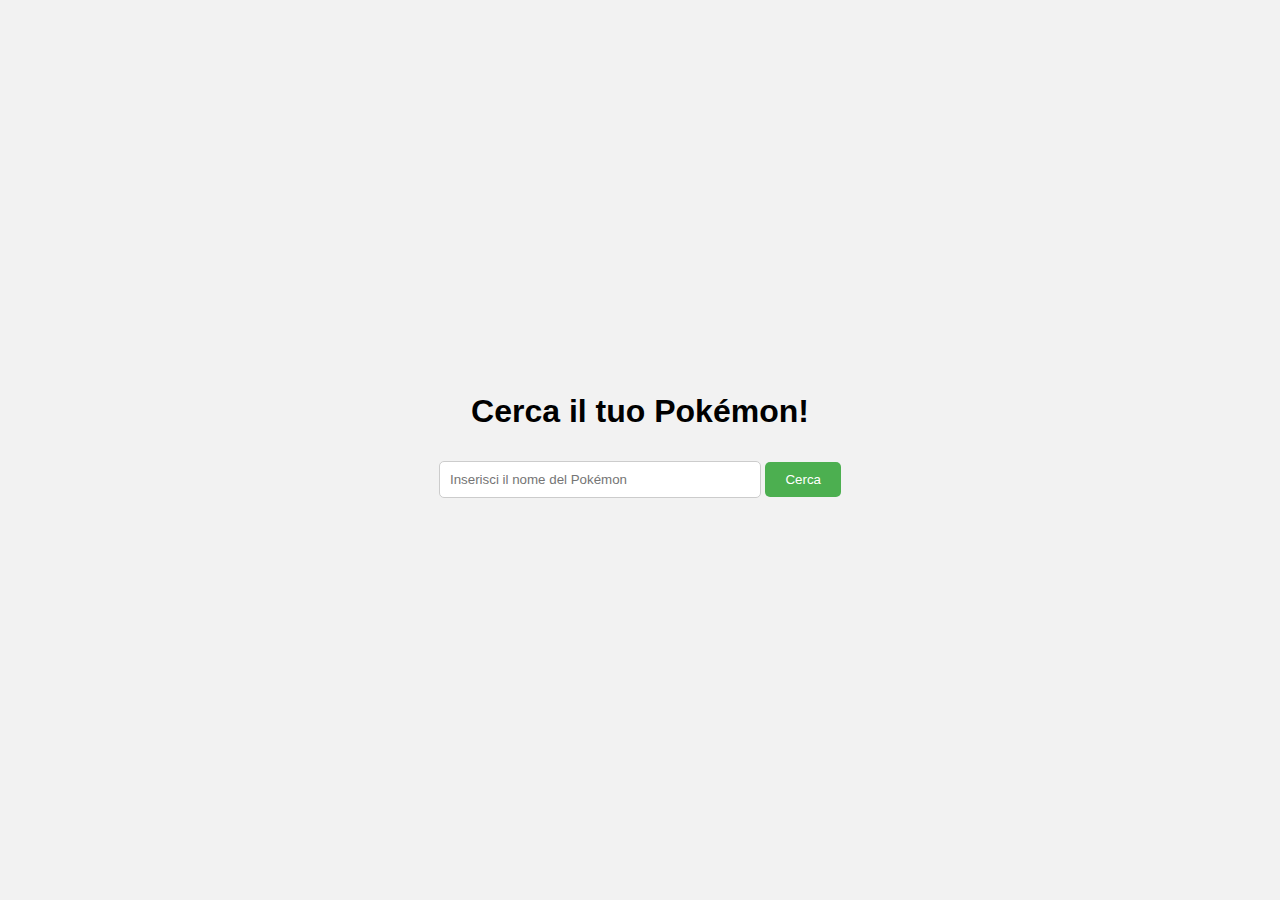
==== index.html @ 3b6ba939 "Add files via upload" ====
<!DOCTYPE html>
<html lang="it">
<head>
    <meta charset="UTF-8">
    <meta name="viewport" content="width=device-width, initial-scale=1.0">
    <title>Cerca il tuo Pokémon!</title>
    <link rel="stylesheet" href="style.css">
</head>
<body>
    <div id="app">
        <h1>Cerca il tuo Pokémon!</h1>
        <input type="text" id="search-input" placeholder="Inserisci il nome del Pokémon">
        <button id="search-button">Cerca</button>
        <div id="pokemon-info" class="pokemon-info">
            <!-- Le informazioni sul Pokémon verranno mostrate qui -->
        </div>
    </div>
    <script src="script.js"></script>
</body>
</html>
---- style.css ----
body {
    font-family: Arial, sans-serif;
    background-color: #f2f2f2;
    margin: 0;
    padding: 0;
    display: flex;
    justify-content: center;
    align-items: center;
    height: 100vh;
    flex-direction: column;
}

#app {
    text-align: center;
}

#search-input {
    width: 300px;
    padding: 10px;
    margin: 10px 0;
    border: 1px solid #ccc;
    border-radius: 5px;
}

#search-button {
    padding: 10px 20px;
    border: none;
    background-color: #4CAF50;
    color: white;
    cursor: pointer;
    border-radius: 5px;
}

#search-button:hover {
    background-color: #45a049;
}

.pokemon-info {
    margin-top: 20px;
}

.pokemon-card {
    background-color: #fff;
    border-radius: 10px;
    box-shadow: 0 2px 5px rgba(0, 0, 0, 0.1);
    padding: 20px;
    text-align: center;
    width: 250px;
    margin: 0 auto;
}

.pokemon-card img {
    width: 100px;
    height: 100px;
}

.pokemon-card h3 {
    margin: 10px 0 5px;
}
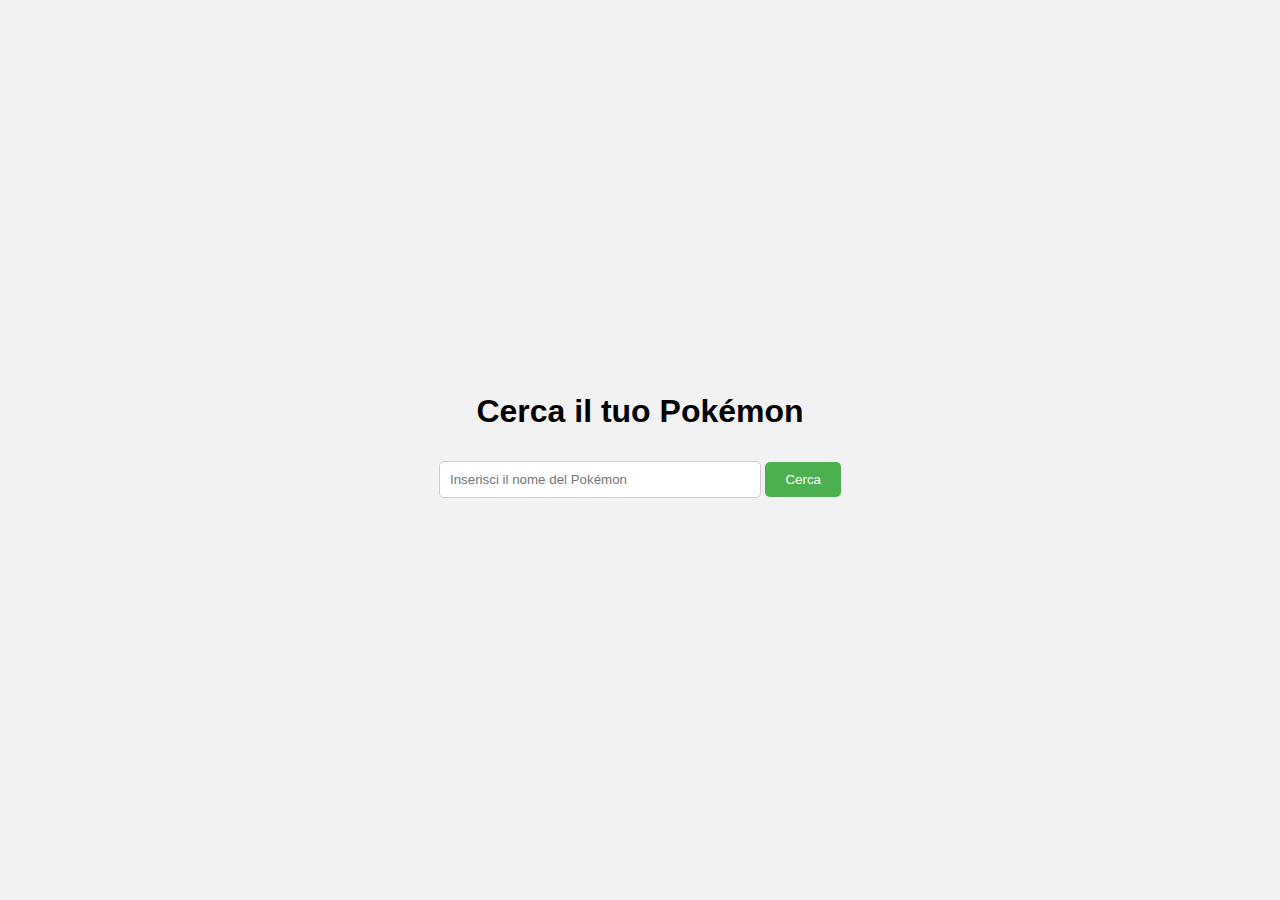
==== commit 4ada86a6: "Update index.html" ====
--- a/index.html
+++ b/index.html
@@ -8,7 +8,7 @@
 </head>
 <body>
     <div id="app">
-        <h1>Cerca il tuo Pokémon!</h1>
+        <h1>Cerca il tuo Pokémon</h1>
         <input type="text" id="search-input" placeholder="Inserisci il nome del Pokémon">
         <button id="search-button">Cerca</button>
         <div id="pokemon-info" class="pokemon-info">
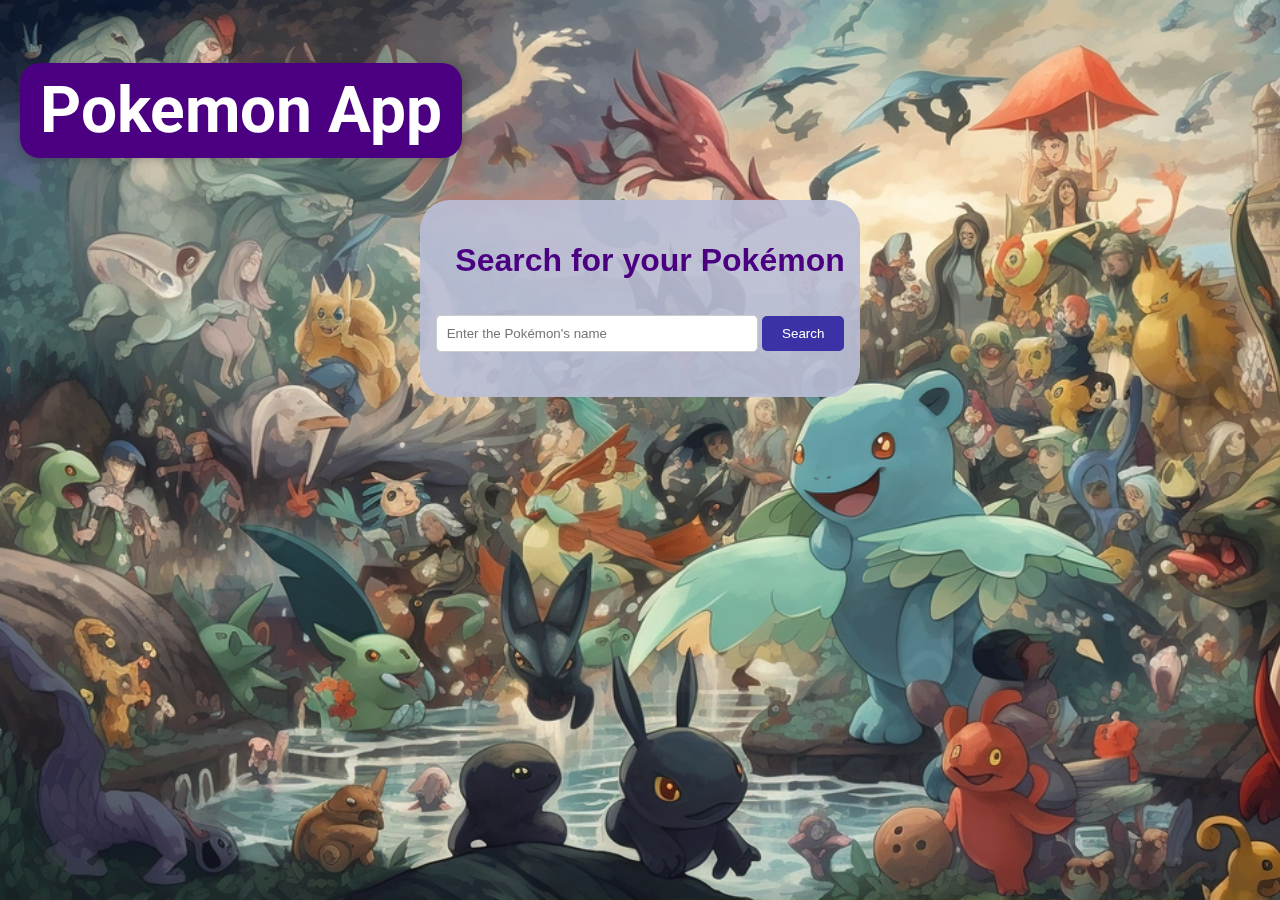
==== commit 2336b250: "nn" ====
--- a/index.html
+++ b/index.html
@@ -4,15 +4,19 @@
     <meta charset="UTF-8">
     <meta name="viewport" content="width=device-width, initial-scale=1.0">
     <title>Cerca il tuo Pokémon!</title>
+    <link href="https://fonts.googleapis.com/css2?family=Roboto:wght@700&display=swap" rel="stylesheet">
     <link rel="stylesheet" href="style.css">
 </head>
 <body>
+    <div>
+        <h1>Pokemon App</h1>
+    </div>
     <div id="app">
-        <h1>Cerca il tuo Pokémon</h1>
-        <input type="text" id="search-input" placeholder="Inserisci il nome del Pokémon">
-        <button id="search-button">Cerca</button>
+        <h2>Search for your Pokémon</h2>
+        <input type="text" id="search-input" placeholder="Enter the Pokémon's name">
+        <button id="search-button">Search</button>
         <div id="pokemon-info" class="pokemon-info">
-            <!-- Le informazioni sul Pokémon verranno mostrate qui -->
+            <!-- Qui ci saranno le info sul pokemon -->
         </div>
     </div>
     <script src="script.js"></script>
--- a/style.css
+++ b/style.css
@@ -1,17 +1,36 @@
 body {
     font-family: Arial, sans-serif;
-    background-color: #f2f2f2;
     margin: 0;
     padding: 0;
     display: flex;
     justify-content: center;
     align-items: center;
-    height: 100vh;
     flex-direction: column;
+    position: relative;
+    overflow: auto; /* Assicurati che il body sia scrollabile */
+    height: 100%;
+}
+
+body::before {
+    content: "";
+    position: fixed;
+    top: 0;
+    left: 0;
+    width: 100%;
+    height: 100%;
+    background: URL('IMGS/img1.jpg');
+    background-size: cover;
+    filter: blur(0px); /* Aumenta sfocatura */
+    z-index: -1;
 }
 
 #app {
     text-align: center;
+    background-color: rgba(185, 190, 214, 0.918); /* Fondino semitrasparente color panna */
+    padding: 15px;
+    border-radius: 30px;
+    z-index: 1;
+    margin-top: 200px;
 }
 
 #search-input {
@@ -25,7 +44,7 @@
 #search-button {
     padding: 10px 20px;
     border: none;
-    background-color: #4CAF50;
+    background-color: #3a32a5;
     color: white;
     cursor: pointer;
     border-radius: 5px;
@@ -37,6 +56,39 @@
 
 .pokemon-info {
     margin-top: 20px;
+    color: #4B0082; 
+}
+
+/* CSS per il titolo h1 "Pokemon App" */
+h1 {
+    color: #FFFFFF; /* Colore del testo */
+    background-color:#4B0082; /* Colore di sfondo rosso complementare */
+    font-size: 4em; /* Dimensione grande */
+    font-family: 'Roboto', sans-serif; /* Font personalizzato */
+    font-weight: bold;
+    position: absolute; /* Per posizionamento preciso */
+    top: 20px; /* Coordinata Y, puoi aggiustarla in base alle tue necessità */
+    left: 20px; /* Coordinata X, puoi aggiustarla in base alle tue necessità */
+    border-radius: 20px; /* Arrotondamento degli angoli */
+    padding: 10px 20px; /* Spaziatura interna */
+    box-shadow: 2px 2px 10px rgba(0, 0, 0, 0.2); /* Opzionale: ombra per un effetto 3D */
+}
+
+/* Media query per dispositivi mobili */
+@media (max-width: 600px) {
+    h1 {
+        font-size: 2em;
+        top: 10px;
+        left: 10px;
+        padding: 5px 10px;
+    }
+}
+/* Stile per h2 "Cerca il tuo Pokemon" */
+h2 {
+    color: #4B0082; /* Colore del testo viola */
+    font-size: 2em; /* Aumenta la dimensione del testo */
+    text-align: left; /* Allinea il testo a sinistra */
+    margin-left: 20px; /* Spaziatura a sinistra */
 }
 
 .pokemon-card {
@@ -56,4 +108,4 @@
 
 .pokemon-card h3 {
     margin: 10px 0 5px;
-}
+}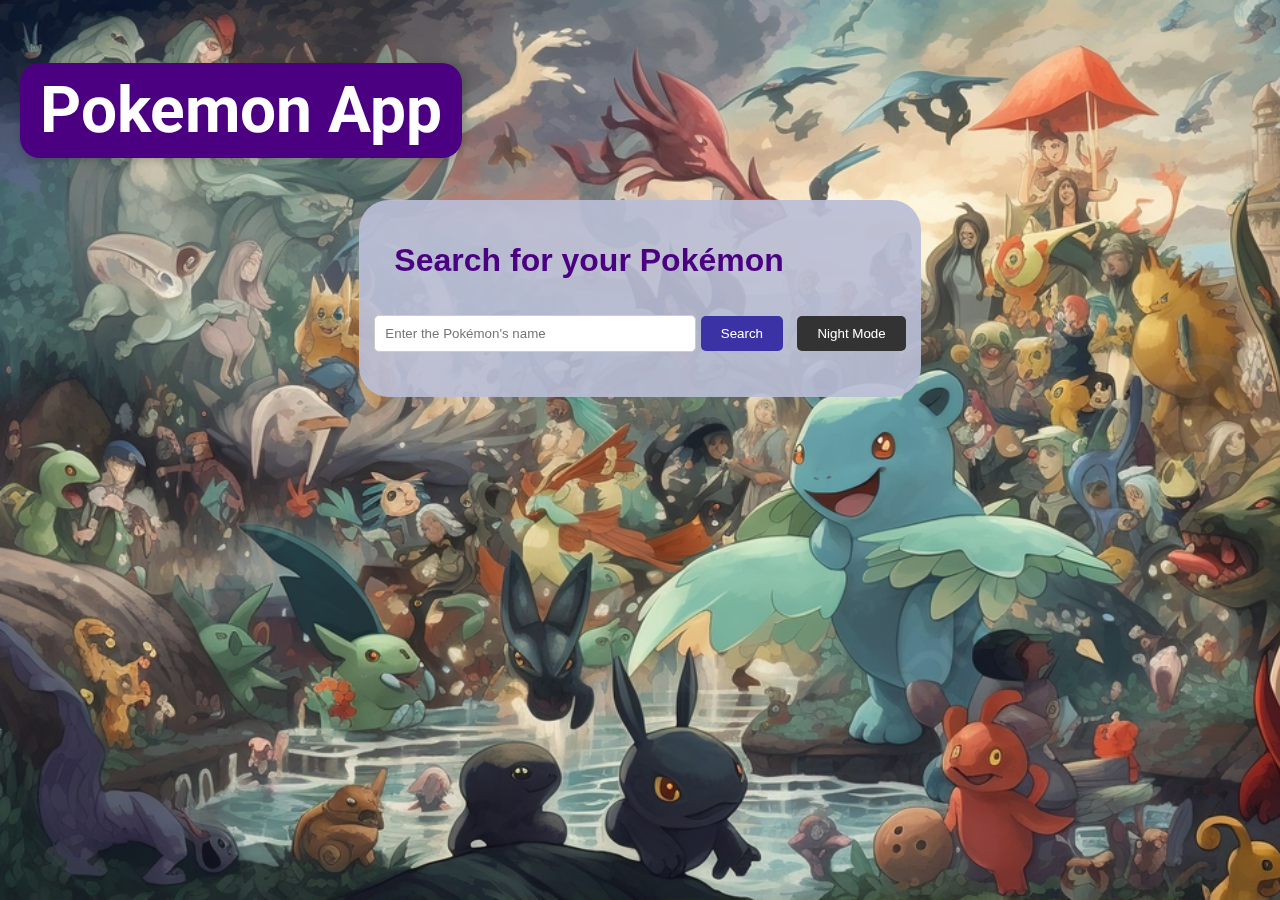
==== commit 94eda75c: "aumenta font" ====
--- a/index.html
+++ b/index.html
@@ -8,17 +8,19 @@
     <link rel="stylesheet" href="style.css">
 </head>
 <body>
-    <div>
-        <h1>Pokemon App</h1>
+<div>
+    <h1>Pokemon App</h1>
+</div>
+<div id="app">
+    <h2>Search for your Pokémon</h2>
+    <input type="text" id="search-input" placeholder="Enter the Pokémon's name">
+    <button id="search-button">Search</button>
+    <button id="toggle-button">Night Mode</button>
+    <div id="pokemon-info" class="pokemon-info">
+        <!-- Qui ci saranno le info sul pokemon -->
     </div>
-    <div id="app">
-        <h2>Search for your Pokémon</h2>
-        <input type="text" id="search-input" placeholder="Enter the Pokémon's name">
-        <button id="search-button">Search</button>
-        <div id="pokemon-info" class="pokemon-info">
-            <!-- Qui ci saranno le info sul pokemon -->
-        </div>
-    </div>
-    <script src="script.js"></script>
+</div>
+<script src="script.js"></script>
 </body>
 </html>
+
--- a/style.css
+++ b/style.css
@@ -7,7 +7,7 @@
     align-items: center;
     flex-direction: column;
     position: relative;
-    overflow: auto; /* Assicurati che il body sia scrollabile */
+    overflow: auto;
     height: 100%;
 }
 
@@ -18,15 +18,27 @@
     left: 0;
     width: 100%;
     height: 100%;
-    background: URL('IMGS/img1.jpg');
+    background: url('IMGS/img1.jpg');
     background-size: cover;
-    filter: blur(0px); /* Aumenta sfocatura */
+    filter: blur(0px);
     z-index: -1;
+}
+
+body::after {
+    content: "";
+    position: fixed;
+    top: 0;
+    left: 0;
+    width: 100%;
+    height: 100%;
+    background-color: rgba(0, 0, 0, 0);
+    z-index: -1;
+    transition: background-color 0.3s ease;
 }
 
 #app {
     text-align: center;
-    background-color: rgba(185, 190, 214, 0.918); /* Fondino semitrasparente color panna */
+    background-color: rgba(185, 190, 214, 0.918);
     padding: 15px;
     border-radius: 30px;
     z-index: 1;
@@ -54,27 +66,41 @@
     background-color: #45a049;
 }
 
+#toggle-button {
+    padding: 10px 20px;
+    border: none;
+    background-color: #333;
+    color: white;
+    cursor: pointer;
+    border-radius: 5px;
+    margin-left: 10px;
+}
+
+#toggle-button.night-mode {
+    background-color: #fff;
+    color: #333;
+}
+
 .pokemon-info {
     margin-top: 20px;
-    color: #4B0082; 
+    color: #4B0082;
+    font-size: 1.5em;
 }
 
-/* CSS per il titolo h1 "Pokemon App" */
 h1 {
-    color: #FFFFFF; /* Colore del testo */
-    background-color:#4B0082; /* Colore di sfondo rosso complementare */
-    font-size: 4em; /* Dimensione grande */
-    font-family: 'Roboto', sans-serif; /* Font personalizzato */
+    color: #FFFFFF;
+    background-color: #4B0082;
+    font-size: 4em;
+    font-family: 'Roboto', sans-serif;
     font-weight: bold;
-    position: absolute; /* Per posizionamento preciso */
-    top: 20px; /* Coordinata Y, puoi aggiustarla in base alle tue necessità */
-    left: 20px; /* Coordinata X, puoi aggiustarla in base alle tue necessità */
-    border-radius: 20px; /* Arrotondamento degli angoli */
-    padding: 10px 20px; /* Spaziatura interna */
-    box-shadow: 2px 2px 10px rgba(0, 0, 0, 0.2); /* Opzionale: ombra per un effetto 3D */
+    position: absolute;
+    top: 20px;
+    left: 20px;
+    border-radius: 20px;
+    padding: 10px 20px;
+    box-shadow: 2px 2px 10px rgba(0, 0, 0, 0.2);
 }
 
-/* Media query per dispositivi mobili */
 @media (max-width: 600px) {
     h1 {
         font-size: 2em;
@@ -83,12 +109,12 @@
         padding: 5px 10px;
     }
 }
-/* Stile per h2 "Cerca il tuo Pokemon" */
+
 h2 {
-    color: #4B0082; /* Colore del testo viola */
-    font-size: 2em; /* Aumenta la dimensione del testo */
-    text-align: left; /* Allinea il testo a sinistra */
-    margin-left: 20px; /* Spaziatura a sinistra */
+    color: #4B0082;
+    font-size: 2em;
+    text-align: left;
+    margin-left: 20px;
 }
 
 .pokemon-card {
@@ -108,4 +134,38 @@
 
 .pokemon-card h3 {
     margin: 10px 0 5px;
-}+}
+
+body.night-mode {
+    background-color: #121212;
+    color: #ffffff;
+}
+
+body.night-mode::after {
+    background-color: rgba(0, 0, 0, 0.7);
+}
+
+body.night-mode #app {
+    background-color: rgba(50, 50, 50, 0.9);
+}
+
+body.night-mode #search-input {
+    background-color: #333;
+    color: #fff;
+    border: 1px solid #555;
+}
+
+body.night-mode #search-button {
+    background-color: #555;
+    color: #fff;
+}
+
+body.night-mode h1 {
+    background-color: #333;
+    color: #bbb;
+}
+
+body.night-mode h2 {
+    color: #bbb;
+}
+
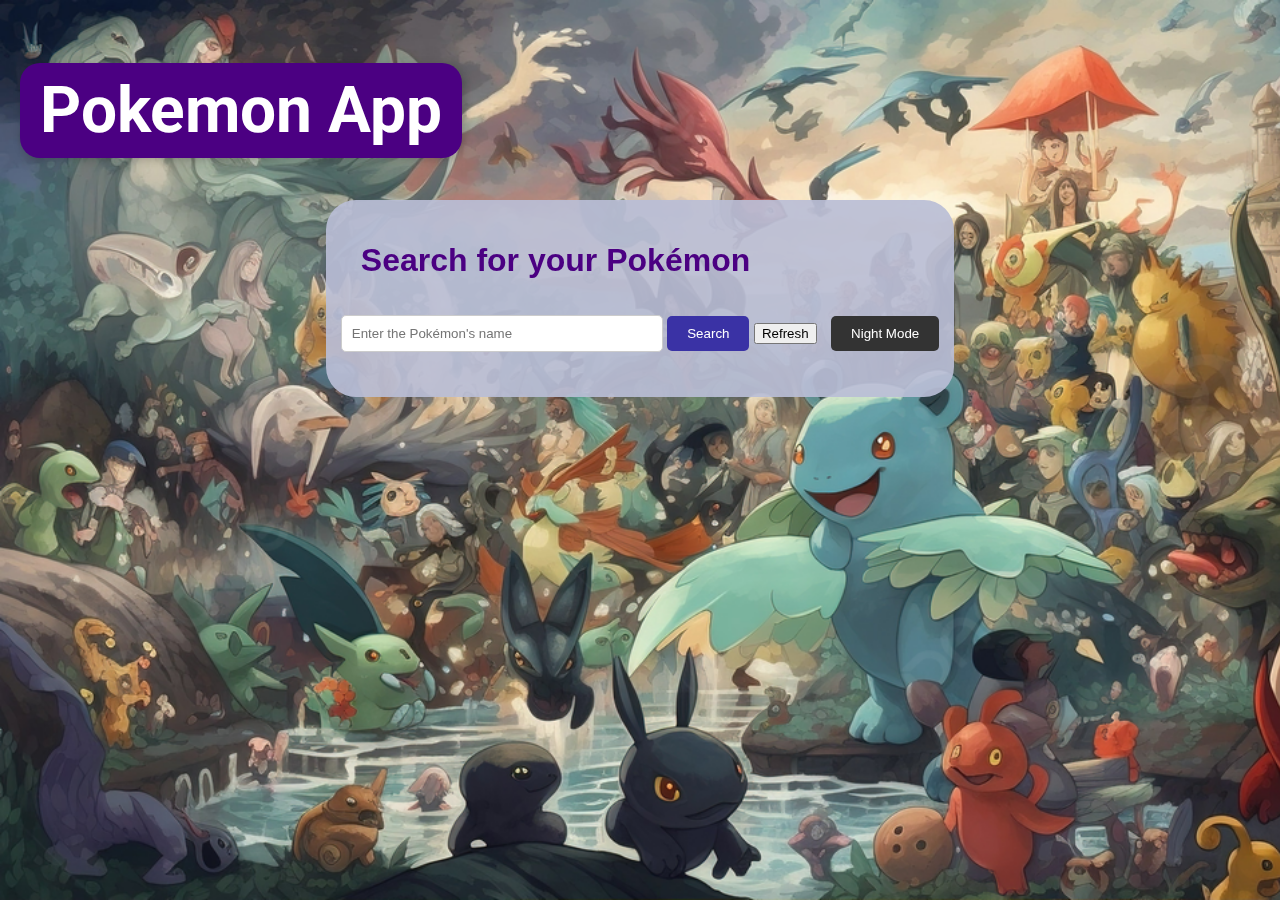
==== commit 8bb066b8: "refresh html + js" ====
--- a/index.html
+++ b/index.html
@@ -15,6 +15,7 @@
     <h2>Search for your Pokémon</h2>
     <input type="text" id="search-input" placeholder="Enter the Pokémon's name">
     <button id="search-button">Search</button>
+    <button id="refresh-button">Refresh</button> <!-- Nuovo bottone Refresh -->
     <button id="toggle-button">Night Mode</button>
     <div id="pokemon-info" class="pokemon-info">
         <!-- Qui ci saranno le info sul pokemon -->
--- a/style.css
+++ b/style.css
@@ -169,3 +169,24 @@
     color: #bbb;
 }
 
+/* Aggiungi queste regole al tuo file style.css */
+.pokedex-descriptions {
+    margin-top: 20px;
+    padding: 40px;
+    background-color: rgba(255, 255, 255, 0.8);
+    border-radius: 10px;
+    box-shadow: 0 2px 5px rgba(0, 0, 0, 0.1);
+}
+
+.pokedex-descriptions h4 {
+    margin-top: 0;
+    color: #4B0082; /* Colore del testo viola */
+}
+
+.pokedex-descriptions p {
+    color: #333;
+    font-size: 1em;
+    line-height: 1.5;
+}
+
+
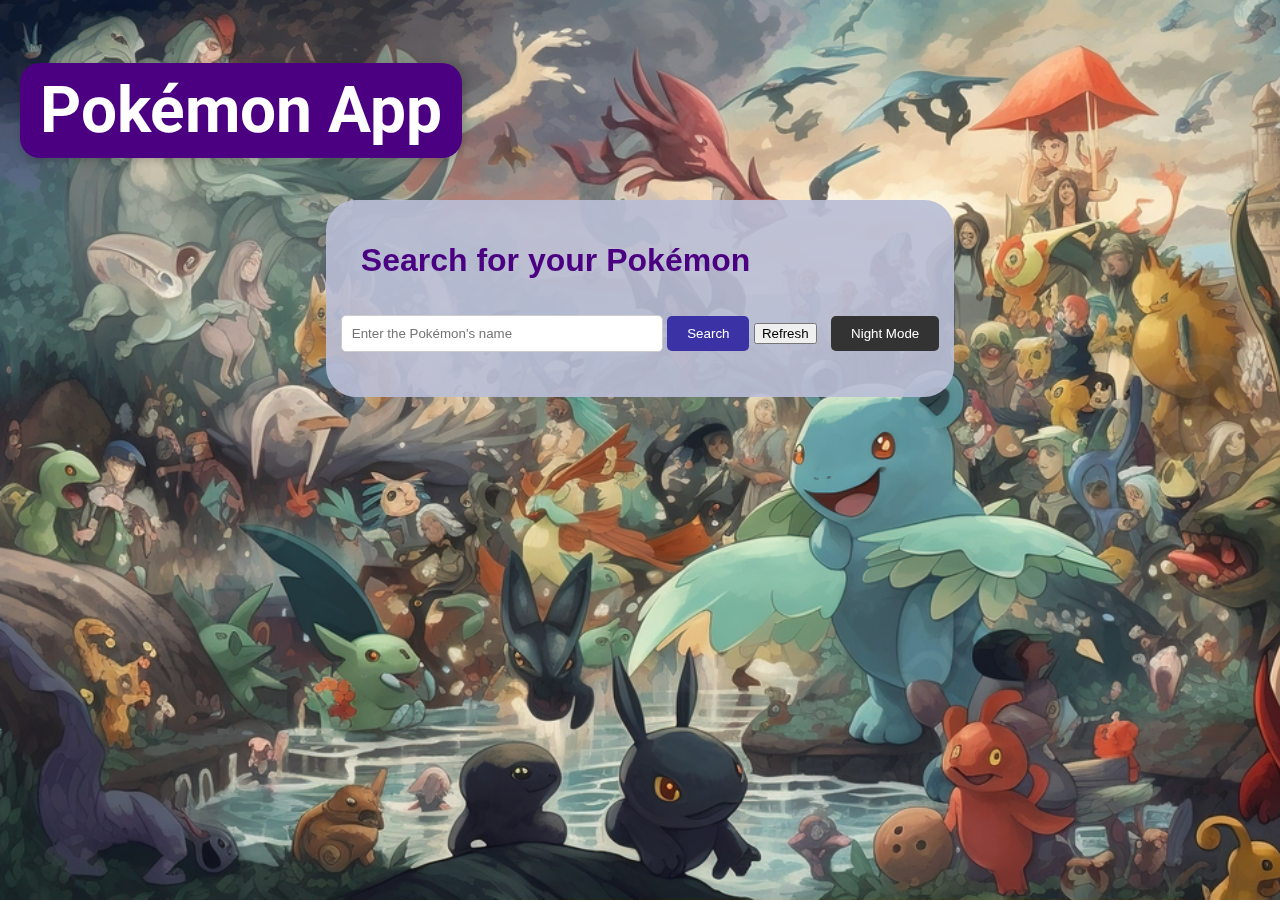
==== commit 08d019e8: "Update index.html" ====
--- a/index.html
+++ b/index.html
@@ -3,22 +3,22 @@
 <head>
     <meta charset="UTF-8">
     <meta name="viewport" content="width=device-width, initial-scale=1.0">
-    <title>Cerca il tuo Pokémon!</title>
+    <title>Pokémon App</title>
     <link href="https://fonts.googleapis.com/css2?family=Roboto:wght@700&display=swap" rel="stylesheet">
     <link rel="stylesheet" href="style.css">
 </head>
 <body>
 <div>
-    <h1>Pokemon App</h1>
+    <h1>Pokémon App</h1>
 </div>
 <div id="app">
     <h2>Search for your Pokémon</h2>
     <input type="text" id="search-input" placeholder="Enter the Pokémon's name">
     <button id="search-button">Search</button>
-    <button id="refresh-button">Refresh</button> <!-- Nuovo bottone Refresh -->
+    <button id="refresh-button">Refresh</button> <!-- bottone refresh -->
     <button id="toggle-button">Night Mode</button>
     <div id="pokemon-info" class="pokemon-info">
-        <!-- Qui ci saranno le info sul pokemon -->
+        <!-- Qui compaiono le info sul pokemon -->
     </div>
 </div>
 <script src="script.js"></script>
--- a/style.css
+++ b/style.css
@@ -128,8 +128,8 @@
 }
 
 .pokemon-card img {
-    width: 100px;
-    height: 100px;
+    width: 200px;
+    height: 200px;
 }
 
 .pokemon-card h3 {
@@ -169,7 +169,6 @@
     color: #bbb;
 }
 
-/* Aggiungi queste regole al tuo file style.css */
 .pokedex-descriptions {
     margin-top: 20px;
     padding: 40px;
@@ -178,15 +177,57 @@
     box-shadow: 0 2px 5px rgba(0, 0, 0, 0.1);
 }
 
-.pokedex-descriptions h4 {
-    margin-top: 0;
-    color: #4B0082; /* Colore del testo viola */
-}
-
-.pokedex-descriptions p {
-    color: #333;
-    font-size: 1em;
-    line-height: 1.5;
-}
-
-
+
+#description-container {
+    background-color: rgba(255, 255, 255, 0.8); /* Sfondo bianco con trasparenza */
+    border-radius: 10px;
+    box-shadow: 0 0 10px rgba(0, 0, 0, 0.1);
+    padding: 20px;
+    max-width: 600px;
+    width: 90%;
+    text-align: center;
+}
+
+#description-container a:hover {
+    background-color: #0056b3;
+}
+
+#description-container h2 {
+    font-size: 24px;
+    margin-bottom: 20px;
+}
+
+#description-container p {
+    font-size: 18px;
+    line-height: 1.6;
+    margin-bottom: 20px;
+    text-align: justify;
+}
+
+#description-container a {
+    display: inline-block;
+    padding: 10px 20px;
+    background-color: #007bff;
+    color: white;
+    text-decoration: none;
+    border-radius: 5px;
+    transition: background-color 0.3s;
+}
+
+#description-container a:hover {
+    background-color: #0056b3;
+}
+body.night-mode #description-container {
+    background-color: rgba(50, 50, 50, 0.8);
+    box-shadow: 0 0 10px rgba(255, 255, 255, 0.1);
+}
+
+body.night-mode #description-container a {
+    background-color: #444;
+}
+
+body.night-mode #description-container a:hover {
+    background-color: #666;
+}
+
+
